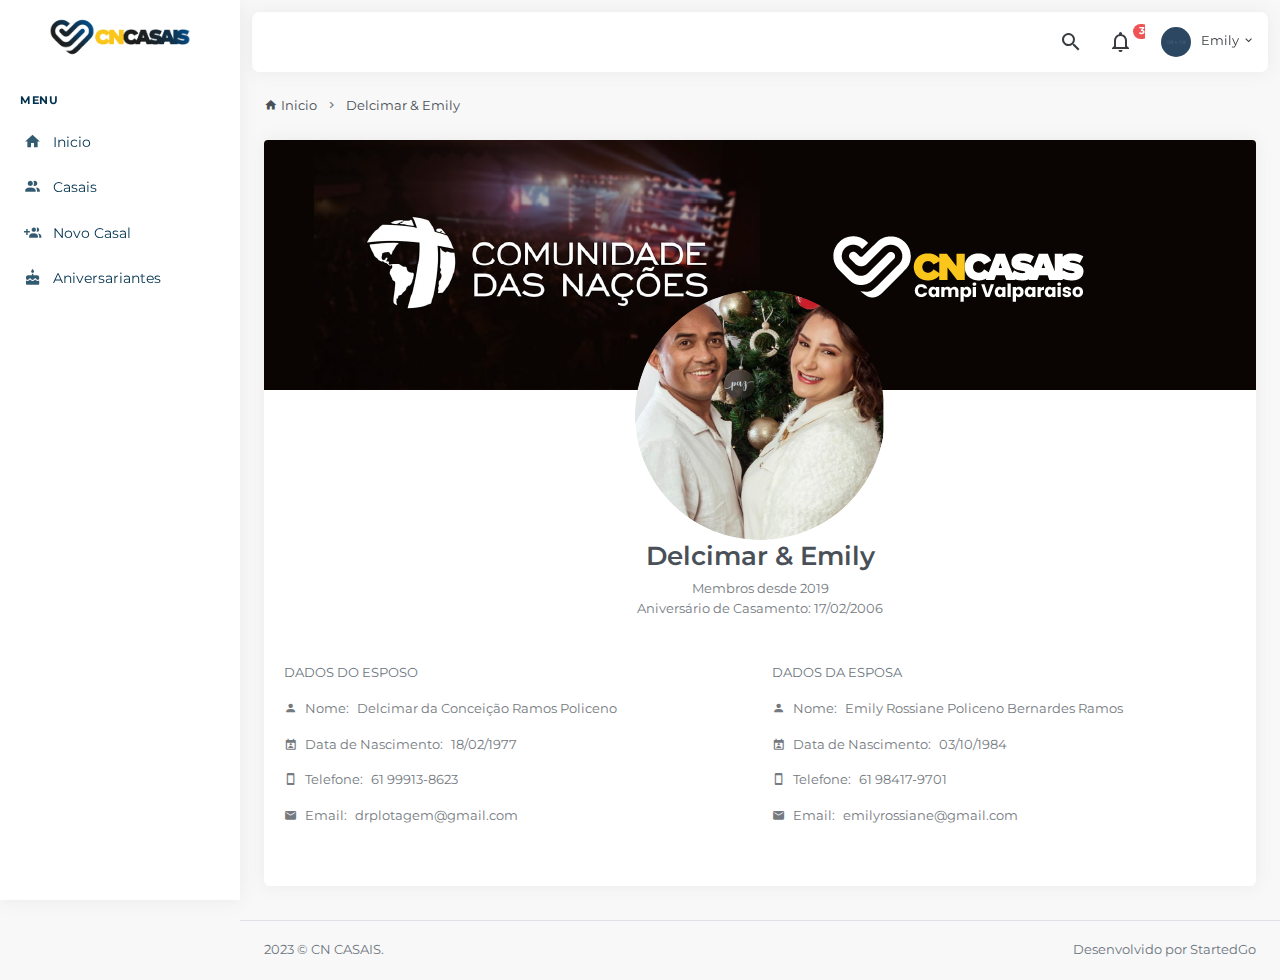
==== ficha-casal.html @ 9d097e00 "Criação da página Ficha do Casal" ====
<!DOCTYPE html>
<html lang="pt-br">

<head>
    <meta charset="utf-8" />
    <title>CN - Casais</title>
    <meta name="viewport" content="width=device-width, initial-scale=1, shrink-to-fit=no">
    <meta content="Cadastro CN Casais" name="description" />
    <meta content="StartedGo" name="author" />
    <meta http-equiv="X-UA-Compatible" content="IE=edge" />

    <!-- App favicon -->
    <link rel="shortcut icon" href="assets/images/favicon.svg">

    <!-- App css -->
    <link href="assets/css/bootstrap.css" rel="stylesheet" type="text/css" />
    <link href="assets/css/icons.css" rel="stylesheet" type="text/css" />
    <link href="assets/css/theme.css" rel="stylesheet" type="text/css" />

</head>

<body>

    <!-- Begin page -->
    <div id="layout-wrapper">

        <!-- ========== Left Sidebar Start ========== -->
        <div class="vertical-menu">

            <div data-simplebar class="h-100">

                <div class="navbar-brand-box">
                    <a href="index.html" class="logo">
                        <img src="assets/images/logo-dark.png" class="img-fluid" />
                    </a>
                </div>

                <!--- Sidemenu -->
                <div id="sidebar-menu">
                    <!-- Left Menu Start -->
                    <ul class="metismenu list-unstyled" id="side-menu">
                        <li class="menu-title">Menu</li>

                        <li>
                            <a href="index.html" class="waves-effect">
                                <i class="mdi mdi-home"></i><span>Inicio</span>
                            </a>
                        </li>

                        <li>
                            <a href="casais.html" class="waves-effect"><i class="mdi mdi-account-multiple
                                r"></i><span>Casais</span></a>
                        </li>

                        <li>
                            <a href="javascript: void(0);" class="waves-effect"><i class="mdi mdi-account-multiple-plus
                                "></i><span>Novo Casal</span></a>
                        </li>

                        <li>
                            <a href="javascript: void(0);" class="waves-effect"><i class="mdi mdi-cake-variant"></i><span>Aniversariantes</span></a>
                        </li>

                    </ul>
                </div>
                <!-- Sidebar -->
            </div>
        </div>
        <!-- Left Sidebar End -->

        <header id="page-topbar">
            <div class="navbar-header">
                <!-- Dropdown mobile -->
                <div class="d-flex align-items-left">
                    <button type="button" class="btn btn-sm mr-2 d-lg-none px-3 font-size-16 header-item waves-effect"
                        id="vertical-menu-btn">
                        <i class="fa fa-fw fa-bars"></i>
                    </button>
                </div>
                <!-- Inicio navbar itens -->
                <div class="d-flex align-items-center">
                    <!-- Campo de busca -->
                    <div class="dropdown d-none d-sm-inline-block ml-2">
                        <button type="button" class="btn header-item noti-icon waves-effect"
                            id="page-header-search-dropdown" data-toggle="dropdown" aria-haspopup="true"
                            aria-expanded="false">
                            <i class="mdi mdi-magnify"></i>
                        </button>
                        <div class="dropdown-menu dropdown-menu-lg dropdown-menu-right p-0"
                            aria-labelledby="page-header-search-dropdown">

                            <form class="p-3">
                                <div class="form-group m-0">
                                    <div class="input-group">
                                        <input type="text" class="form-control" placeholder="Buscar ..."
                                            aria-label="Busca">
                                        <div class="input-group-append">
                                            <button class="btn btn-primary" type="submit"><i
                                                    class="mdi mdi-magnify"></i></button>
                                        </div>
                                    </div>
                                </div>
                            </form>
                        </div>
                    </div>
                    <!-- Campo de notificações -->
                    <div class="dropdown d-inline-block">
                        <button type="button" class="btn header-item noti-icon waves-effect"
                            id="page-header-notifications-dropdown" data-toggle="dropdown" aria-haspopup="true"
                            aria-expanded="false">
                            <i class="mdi mdi-bell-outline"></i>
                            <span class="badge badge-danger badge-pill">3</span>
                        </button>
                        <div class="dropdown-menu dropdown-menu-lg dropdown-menu-right p-0"
                            aria-labelledby="page-header-notifications-dropdown">
                            <div class="p-3">
                                <div class="row align-items-center">
                                    <div class="col">
                                        <h6 class="m-0"> Notificações </h6>
                                    </div>
                                    <div class="col-auto">
                                        <a href="#!" class="small font-weight-bold"> Ver todas</a>
                                    </div>
                                </div>
                            </div>
                            <div data-simplebar style="max-height: 230px;">

                                <a href="" class="text-reset notification-item">
                                    <div class="media">
                                        <div class="avatar-xs mr-3">
                                            <span class="avatar-title bg-warning rounded-circle">
                                                <i class="mdi mdi-cake-variant"></i>
                                            </span>
                                        </div>
                                        <div class="media-body">
                                            <h6 class="mt-0 mb-1">Aniversariantes</h6>
                                            <p class="font-size-12 mb-1">Amanhã é aniversário do casal <strong>Fernanda & Léo</strong>
                                            </p>
                                            <p class="font-size-11 font-weight-bold mb-0 text-muted"><i
                                                    class="mdi mdi-clock-outline"></i> 2 min atrás</p>
                                        </div>
                                    </div>
                                </a>
                                <a href="" class="text-reset notification-item">
                                    <div class="media">
                                        <div class="avatar-xs mr-3">
                                            <span class="avatar-title bg-warning rounded-circle">
                                                <i class="mdi mdi-account-multiple-plus"></i>
                                            </span>
                                        </div>
                                        <div class="media-body">
                                            <h6 class="mt-0 mb-1">Novo casal</h6>
                                            <p class="font-size-12 mb-1"><strong>Fernanda</strong> adicionou um novo
                                                casal</p>
                                            <p class="font-size-11 font-weight-bold mb-0 text-muted"><i
                                                    class="mdi mdi-clock-outline"></i> há 2 dias</p>
                                        </div>
                                    </div>
                                </a>
                                <a href="" class="text-reset notification-item">
                                    <div class="media">
                                        <div class="avatar-xs mr-3">
                                            <span class="avatar-title bg-warning rounded-circle">
                                                <i class="mdi mdi-cake-variant"></i>
                                            </span>
                                        </div>
                                        <div class="media-body">
                                            <h6 class="mt-0 mb-1">Aniversariantes</h6>
                                            <p class="font-size-12 mb-1">Hoje é aniversário do casal <strong>John &
                                                    Maria</strong> Mostre que você se lembrou deles!</p>
                                            <p class="font-size-11 font-weight-bold mb-0 text-muted"><i
                                                    class="mdi mdi-clock-outline"></i> há 7 horas </p>
                                        </div>
                                    </div>
                                </a>
                            </div>
                            <div class="p-2">
                                <a class="btn btn-sm btn-link btn-block text-center font-size-14" href="javascript:void(0)">
                                    Carregar mais.. <i class="mdi mdi-arrow-right ml-1"></i>
                                </a>
                            </div>
                        </div>
                    </div>
                    <!-- Campo de usuario -->
                    <div class="dropdown d-inline-block">
                        <button type="button" class="btn header-item waves-effect" id="page-header-user-dropdown"
                            data-toggle="dropdown" aria-haspopup="true" aria-expanded="false">
                            <img class="rounded-circle header-profile-user" src="assets/images/users/avatar-1.jpg"
                                alt="Header Avatar">
                            <span class="d-none d-sm-inline-block ml-1">Emily</span>
                            <i class="mdi mdi-chevron-down d-none d-sm-inline-block"></i>
                        </button>
                        <div class="dropdown-menu dropdown-menu-right">
                            <a class="dropdown-item d-flex align-items-center justify-content-between"
                                href="javascript:void(0)">
                                <span>Caixa de entrada</span>
                                <span>
                                    <span class="badge badge-pill badge-soft-primary">3</span>
                                </span>
                            </a>
                            <a class="dropdown-item d-flex align-items-center justify-content-between"
                                href="javascript:void(0)">
                                <span>Perfil</span>
                                <span>
                                    <span class="badge badge-pill badge-soft-danger">1</span>
                                </span>
                            </a>
                            <a class="dropdown-item d-flex align-items-center justify-content-between"
                                href="javascript:void(0)">
                                Configurações
                            </a>
                            <a class="dropdown-item d-flex align-items-center justify-content-between"
                                href="javascript:void(0)">
                                <span>Sair</span>
                            </a>
                        </div>
                    </div>

                </div>
            </div>
            <!-- Final navbar itens -->
        </header>

        <!-- ============================================================== -->
        <!-- Inicio do conteúdo -->
        <!-- ============================================================== -->
        <div class="main-content">

            <div class="page-content">
                <div class="container-fluid">

                    <!-- inicio titulo da pagina -->
                    <div class="row">
                        <div class="col-12">
                            <div class="page-title-box d-flex align-items-center justify-content-between">
                                <div class="page-title-right">
                                    <ol class="breadcrumb m-0">
                                        <li class="breadcrumb-item active"><a href="javascript: void(0);"><i class="mdi mdi-home mr-1"></i>Inicio</a></li>
                                        <li class="breadcrumb-item active"><a href="javascript: void(0);">Delcimar & Emily</a></li>
                                    </ol>
                                </div>
                            </div>
                        </div>
                    </div>
                    <!-- fim titulo da pagina -->

                    <div class="row">
                        <div class="col-12">
                            <div class="card mb-4">
                                <div>
                                    <img class="card-img-top img-fluid rounded-top" style="height: 250px; object-fit: cover; width: 100%;" src="assets/images/banner-1.jpg" alt="Card image cap">
                                </div>
                                <div class="row justify-content-center mb-4" style="margin-top: -100px;">
                                    <img class="img-fluid rounded-circle" src="assets/images/users/avatar-1.png" alt="usuario">
                                    <h2 class="col-12 text-center">Delcimar & Emily</h2>
                                    <p class="col-12 text-center m-0">Membros desde 2019</p>
                                    <p class="col-12 text-center m-0">Aniversário de Casamento: 17/02/2006</p>
                                </div>
                                <div class="row card-body">
                                    <div class="col-6">
                                        <span class="text-muted text-uppercase">Dados do Esposo</span>
                                        <ul class="list-group mb-4 mt-3">
                                            <li class="d-flex align-items-center mb-3">
                                                <i class="mdi mdi-account"></i>
                                                <span class="mx-2">Nome:</span>
                                                <span>Delcimar da Conceição Ramos Policeno</span>
                                            </li>
                                            <li class="d-flex align-items-center mb-3">
                                                <i class="mdi mdi-calendar-account"></i>
                                                <span class="mx-2">Data de Nascimento:</span>
                                                <span>18/02/1977</span>
                                            </li>
                                            <li class="d-flex align-items-center mb-3">
                                                <i class="mdi mdi-cellphone"></i>
                                                <span class="mx-2">Telefone:</span>
                                                <span>61 99913-8623</span>
                                            </li>
                                            <li class="d-flex align-items-center mb-3">
                                                <i class="mdi mdi-email"></i>
                                                <span class="mx-2">Email:</span>
                                                <span>drplotagem@gmail.com</span>
                                            </li>
                                        </ul>
                                    </div>
                                    <div class="col-6">
                                        <span class="text-muted text-uppercase">Dados da Esposa</span>
                                        <ul class="list-unstyled mb-4 mt-3">
                                            <li class="d-flex align-items-center mb-3">
                                                <i class="mdi mdi-account"></i>
                                                <span class="mx-2">Nome:</span>
                                                <span>Emily Rossiane Policeno Bernardes Ramos</span>
                                            </li>
                                            <li class="d-flex align-items-center mb-3">
                                                <i class="mdi mdi-calendar-account"></i>
                                                <span class="mx-2">Data de Nascimento:</span>
                                                <span>03/10/1984</span>
                                            </li>
                                            <li class="d-flex align-items-center mb-3">
                                                <i class="mdi mdi-cellphone"></i>
                                                <span class="mx-2">Telefone:</span>
                                                <span>61 98417-9701</span>
                                            </li>
                                            <li class="d-flex align-items-center mb-3">
                                                <i class="mdi mdi-email"></i>
                                                <span class="mx-2">Email:</span>
                                                <span>emilyrossiane@gmail.com</span>
                                            </li>
                                        </ul>
                                    </div>
                                </div>
                            </div>                                
                        </div>
                    </div>

                </div> <!-- container-fluid -->
            </div>
            <!-- End Page-content -->

            <footer class="footer">
                <div class="container-fluid">
                    <div class="row">
                        <div class="col-sm-6">
                            2023 © CN CASAIS.
                        </div>
                        <div class="col-sm-6">
                            <div class="text-sm-right d-none d-sm-block">
                                Desenvolvido por StartedGo
                            </div>
                        </div>
                    </div>
                </div>
            </footer>

        </div>
        <!-- end main content-->

    </div>
    <!-- END layout-wrapper -->

    <!-- Overlay-->
    <div class="menu-overlay"></div>


    <!-- jQuery  -->
    <script src="assets/js/jquery.min.js"></script>
    <script src="assets/js/bootstrap.bundle.min.js"></script>
    <script src="assets/js/metismenu.min.js"></script>
    <script src="assets/js/waves.js"></script>
    <script src="assets/js/simplebar.min.js"></script>

    <!-- App js -->
    <script src="assets/js/theme.js"></script>

</body>

</html>
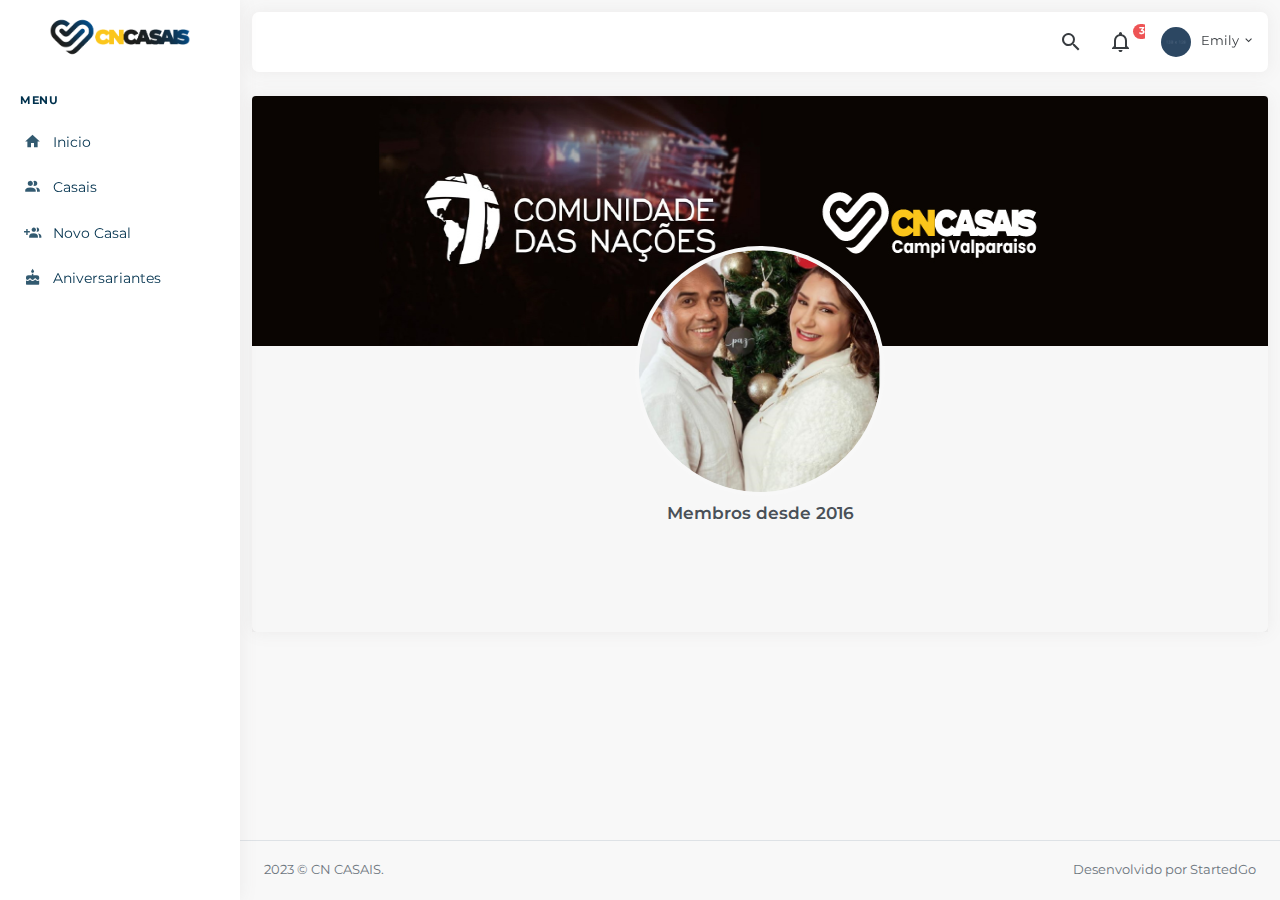
==== commit 2dcf0299: "Atualização imagem de capa e perfil" ====
--- a/ficha-casal.html
+++ b/ficha-casal.html
@@ -228,91 +228,21 @@
 
             <div class="page-content">
                 <div class="container-fluid">
-
-                    <!-- inicio titulo da pagina -->
                     <div class="row">
-                        <div class="col-12">
-                            <div class="page-title-box d-flex align-items-center justify-content-between">
-                                <div class="page-title-right">
-                                    <ol class="breadcrumb m-0">
-                                        <li class="breadcrumb-item active"><a href="javascript: void(0);"><i class="mdi mdi-home mr-1"></i>Inicio</a></li>
-                                        <li class="breadcrumb-item active"><a href="javascript: void(0);">Delcimar & Emily</a></li>
-                                    </ol>
-                                </div>
-                            </div>
-                        </div>
-                    </div>
-                    <!-- fim titulo da pagina -->
-
-                    <div class="row">
-                        <div class="col-12">
-                            <div class="card mb-4">
-                                <div>
-                                    <img class="card-img-top img-fluid rounded-top" style="height: 250px; object-fit: cover; width: 100%;" src="assets/images/banner-1.jpg" alt="Card image cap">
-                                </div>
-                                <div class="row justify-content-center mb-4" style="margin-top: -100px;">
-                                    <img class="img-fluid rounded-circle" src="assets/images/users/avatar-1.png" alt="usuario">
-                                    <h2 class="col-12 text-center">Delcimar & Emily</h2>
-                                    <p class="col-12 text-center m-0">Membros desde 2019</p>
-                                    <p class="col-12 text-center m-0">Aniversário de Casamento: 17/02/2006</p>
-                                </div>
-                                <div class="row card-body">
-                                    <div class="col-6">
-                                        <span class="text-muted text-uppercase">Dados do Esposo</span>
-                                        <ul class="list-group mb-4 mt-3">
-                                            <li class="d-flex align-items-center mb-3">
-                                                <i class="mdi mdi-account"></i>
-                                                <span class="mx-2">Nome:</span>
-                                                <span>Delcimar da Conceição Ramos Policeno</span>
-                                            </li>
-                                            <li class="d-flex align-items-center mb-3">
-                                                <i class="mdi mdi-calendar-account"></i>
-                                                <span class="mx-2">Data de Nascimento:</span>
-                                                <span>18/02/1977</span>
-                                            </li>
-                                            <li class="d-flex align-items-center mb-3">
-                                                <i class="mdi mdi-cellphone"></i>
-                                                <span class="mx-2">Telefone:</span>
-                                                <span>61 99913-8623</span>
-                                            </li>
-                                            <li class="d-flex align-items-center mb-3">
-                                                <i class="mdi mdi-email"></i>
-                                                <span class="mx-2">Email:</span>
-                                                <span>drplotagem@gmail.com</span>
-                                            </li>
-                                        </ul>
-                                    </div>
-                                    <div class="col-6">
-                                        <span class="text-muted text-uppercase">Dados da Esposa</span>
-                                        <ul class="list-unstyled mb-4 mt-3">
-                                            <li class="d-flex align-items-center mb-3">
-                                                <i class="mdi mdi-account"></i>
-                                                <span class="mx-2">Nome:</span>
-                                                <span>Emily Rossiane Policeno Bernardes Ramos</span>
-                                            </li>
-                                            <li class="d-flex align-items-center mb-3">
-                                                <i class="mdi mdi-calendar-account"></i>
-                                                <span class="mx-2">Data de Nascimento:</span>
-                                                <span>03/10/1984</span>
-                                            </li>
-                                            <li class="d-flex align-items-center mb-3">
-                                                <i class="mdi mdi-cellphone"></i>
-                                                <span class="mx-2">Telefone:</span>
-                                                <span>61 98417-9701</span>
-                                            </li>
-                                            <li class="d-flex align-items-center mb-3">
-                                                <i class="mdi mdi-email"></i>
-                                                <span class="mx-2">Email:</span>
-                                                <span>emilyrossiane@gmail.com</span>
-                                            </li>
-                                        </ul>
-                                    </div>
-                                </div>
-                            </div>                                
-                        </div>
-                    </div>
-
-                </div> <!-- container-fluid -->
+                      <div class="card px-0 col-12">
+                        <div class="card-header p-0 text-center">
+                            <!-- Capa -->
+                            <img class="img-capa img-fluid rounded-top" src="assets/images/banner-1.jpg"></img>
+                            
+                            <!-- Imagem de perfil -->
+                            <div class="d-flex justify-content-center align-items-end position-relative img-perfil-container">
+                              <img class="img-perfil img-thumbnail rounded-circle border-0" src="assets/images/users/avatar-1.png" alt="Usuario">
+                            </div>
+                            <h5 class="d-flex justify-content-center align-items-end position-relative img-perfil-container mt-2">Membros desde 2016</h5>
+                        </div>
+                      </div>
+                    </div>
+                </div>
             </div>
             <!-- End Page-content -->
 
--- a/assets/css/theme.css
+++ b/assets/css/theme.css
@@ -1,3 +1,4 @@
+@charset "UTF-8";
 /*
 Template Name: Opatix - Admin & Dashboard Template
 Author: Myra Studio
@@ -364,6 +365,29 @@
   height: 100%;
   justify-content: center;
   width: 100%;
+}
+
+.img-perfil {
+  width: 250px;
+  height: 250px;
+}
+
+/* tamanho para dispositivos móveis */
+@media (max-width: 767px) {
+  .img-perfil {
+    width: 150px;
+    height: 150px;
+  }
+}
+.img-perfil-container {
+  top: -100px;
+}
+
+.img-capa {
+  width: 100%;
+  height: 250px;
+  background-size: cover;
+  background-position: center;
 }
 
 /* 5. Helper */
